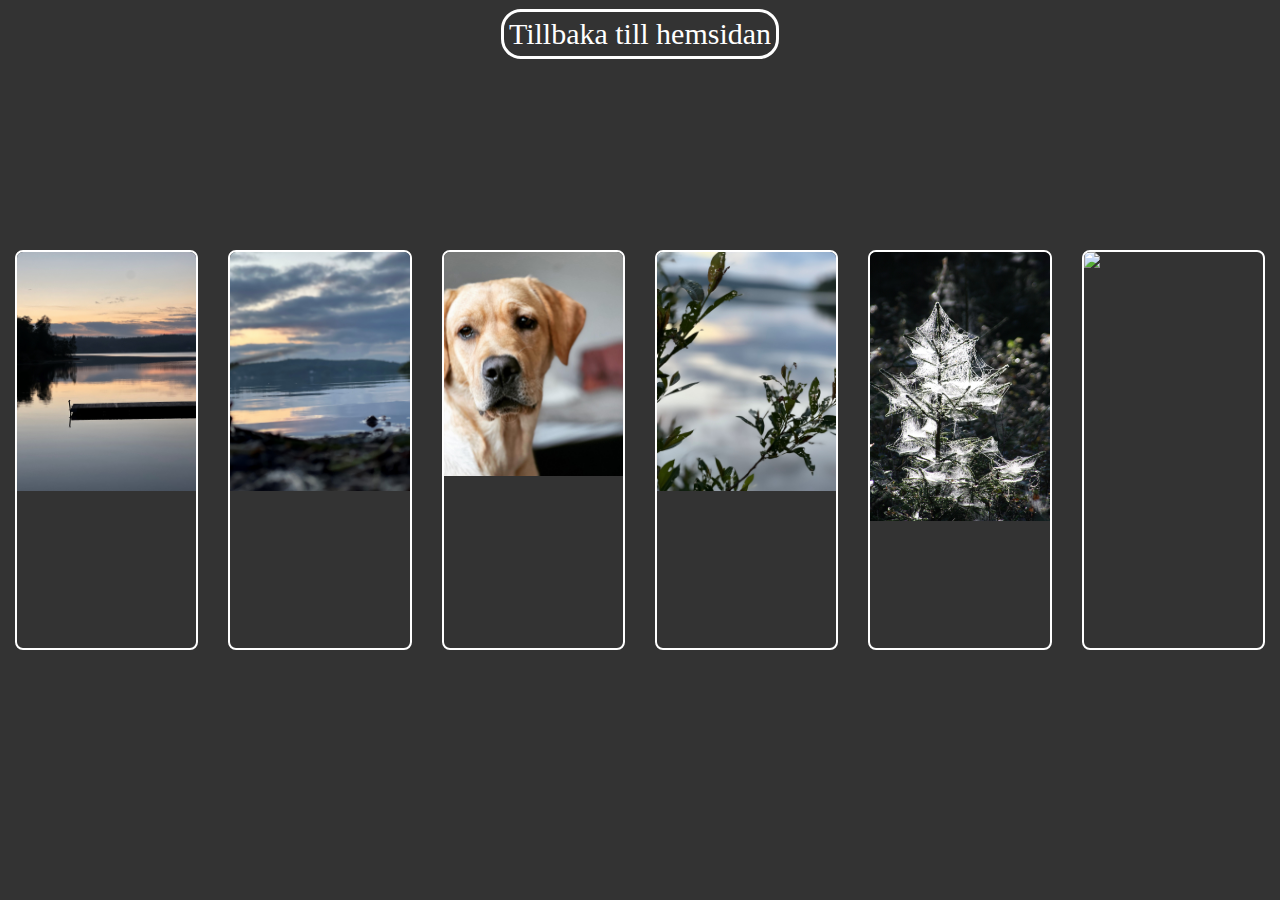
==== bilder.html @ 4c8047b7 "main navigation change" ====
<!DOCTYPE html>
<html lang="sv">
  <head>
    <meta charset="UTF-8">
    <title>Bildgalleri</title>
    <style type="text/css">
      * {
        margin: 0;
        padding: 0;
        box-sizing: border-box;
      }

      body {
        display: flex;
        height: 100vh;
        align-items: center;
        justify-content: center;
        background-color: #333;
      }
      .box {
        position:relative;
        width: 400px;
        height: 400px;
        display: inline-block;
        border-radius: 8px;
        overflow: hidden;
        margin: 15px;
        border: 2px solid #fff;
      }
      img {
        width: 100%;
        transition: all linear 0.7s;
      }

      img.hover-img{
        position: absolute;
        top: 0;
        left: 0;
        opacity: 0;
      }


      .box:hover img {
        opacity: 0;
      }
      
      .box:hover img.hover-img {
        opacity: 1;
      }

      a {
        display: block;
        position: absolute;
        top: 1%;
        font-size: 30px;
        text-decoration: none;
        border-style: solid;
        border-radius: 20px;
        padding: 5px;
        color: #fff;
      }

      a:hover {
        background: #fff;
        color: #333;
        transition: 0.2s;
      
      }
    </style>
  </head>

  <body>

    <a href="/">Tillbaka till hemsidan</a>
    <div class="box">
      <img src="/images/blogg-images/hindas2.jpg">
      <img class="hover-img" src="/images/blogg-images/blomma2.jpg">
    </div>
    <div class="box">
      <img src="/images/blogg-images/hindas8.jpg">
      <img class="hover-img" src="/images/blogg-images/blomma3.jpg">
    </div>
    <div class="box">
      <img src="/images/blogg-images/selma1.jpg">
      <img class="hover-img" src="/images/blogg-images/100_0336.jpg">
    </div>
    <div class="box">
      <img src="/images/blogg-images/hindas4.jpg">
      <img class="hover-img" src="/images/blogg-images/IMG_4218.JPG">
    </div>
    <div class="box">
      <img src="/images/blogg-images/IMG_4252.JPG">
      <img class="hover-img" src="/images/blogg-images/blomma1.jpg">
    </div>
    <div class="box">
      <img src="/images/blogg-images/IMG_9862.JPG">
      <img class="hover-img" src="/images/blogg-images/IMG_9846.JPG">
    </div>

  
  </body>
</html>
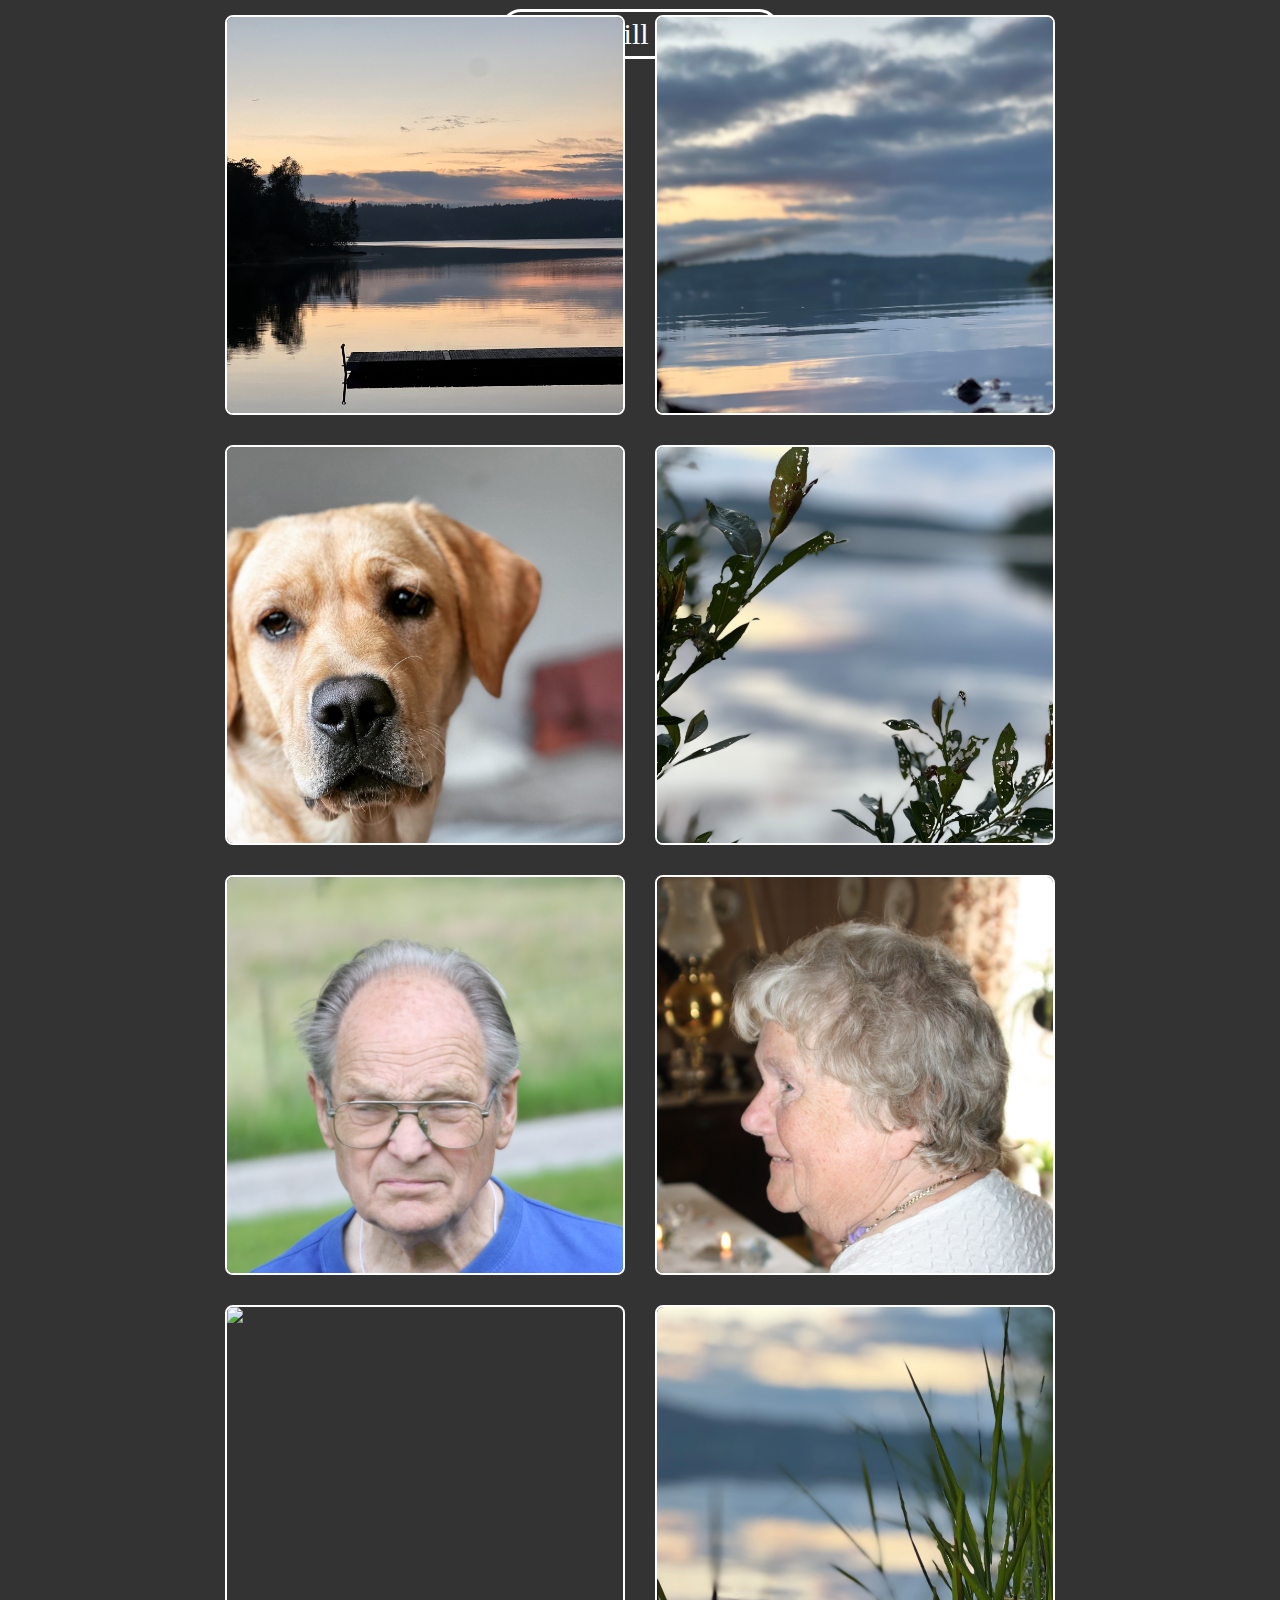
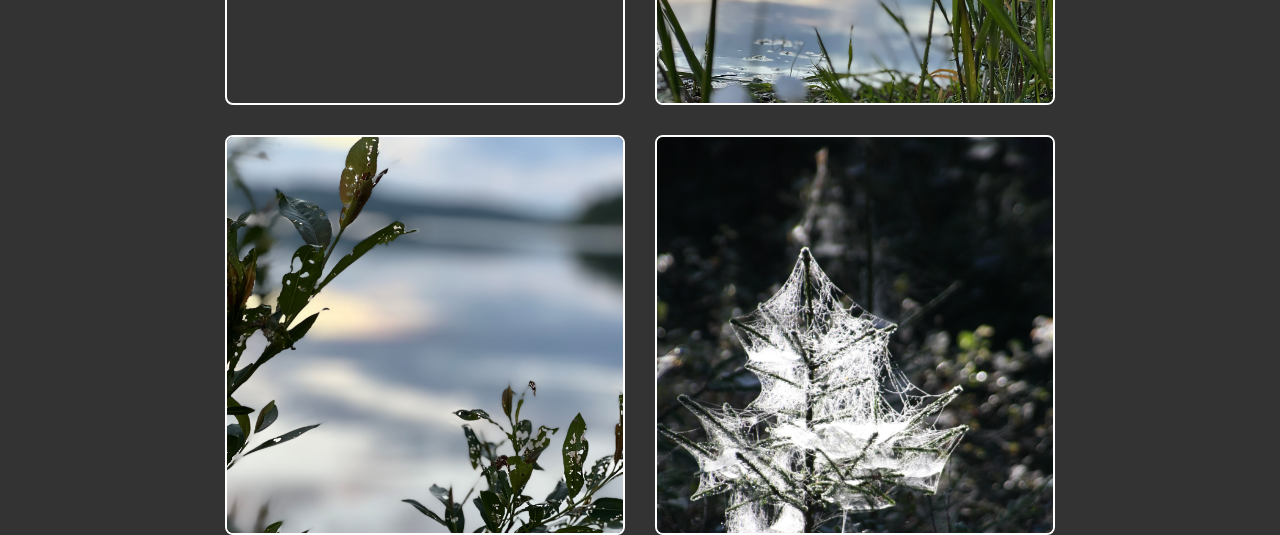
==== commit d1ba5ec9: "Added hover effects and profilpic plus some text" ====
--- a/bilder.html
+++ b/bilder.html
@@ -15,10 +15,11 @@
         height: 100vh;
         align-items: center;
         justify-content: center;
+        flex-wrap: wrap;
         background-color: #333;
       }
       .box {
-        position:relative;
+        position: relative;
         width: 400px;
         height: 400px;
         display: inline-block;
@@ -89,14 +90,31 @@
       <img class="hover-img" src="/images/blogg-images/IMG_4218.JPG">
     </div>
     <div class="box">
-      <img src="/images/blogg-images/IMG_4252.JPG">
-      <img class="hover-img" src="/images/blogg-images/blomma1.jpg">
-    </div>
-    <div class="box">
-      <img src="/images/blogg-images/IMG_9862.JPG">
+      <img src="/images/blogg-images/IMG_9847.JPG">
       <img class="hover-img" src="/images/blogg-images/IMG_9846.JPG">
     </div>
 
+    <div class="box">
+      <img src="/images/blogg-images/IMG_5707.JPG">
+      <img class="hover-img" src="/images/blogg-images/IMG_5696.JPG">
+    </div>
+    <div class="box">
+      <img src="/images/blogg-images/IMG_1374.JPG">
+      <img class="hover-img" src="/images/blogg-images/IMG_0761 (2).JPG">
+    </div>
+    <div class="box">
+      <img src="/images/blogg-images/hindas5.jpg">
+      <img class="hover-img" src="/images/blogg-images/IMG_0760 (2).JPG">
+    </div>
+    <div class="box">
+      <img src="/images/blogg-images/hindas4.jpg">
+      <img class="hover-img" src="/images/blogg-images/IMG_4218.JPG">
+    </div>
+    <div class="box">
+      <img src="/images/blogg-images/IMG_4252.JPG">
+      <img class="hover-img" src="/images/blogg-images/blomma1.jpg">
+   
+    
   
   </body>
 </html> 